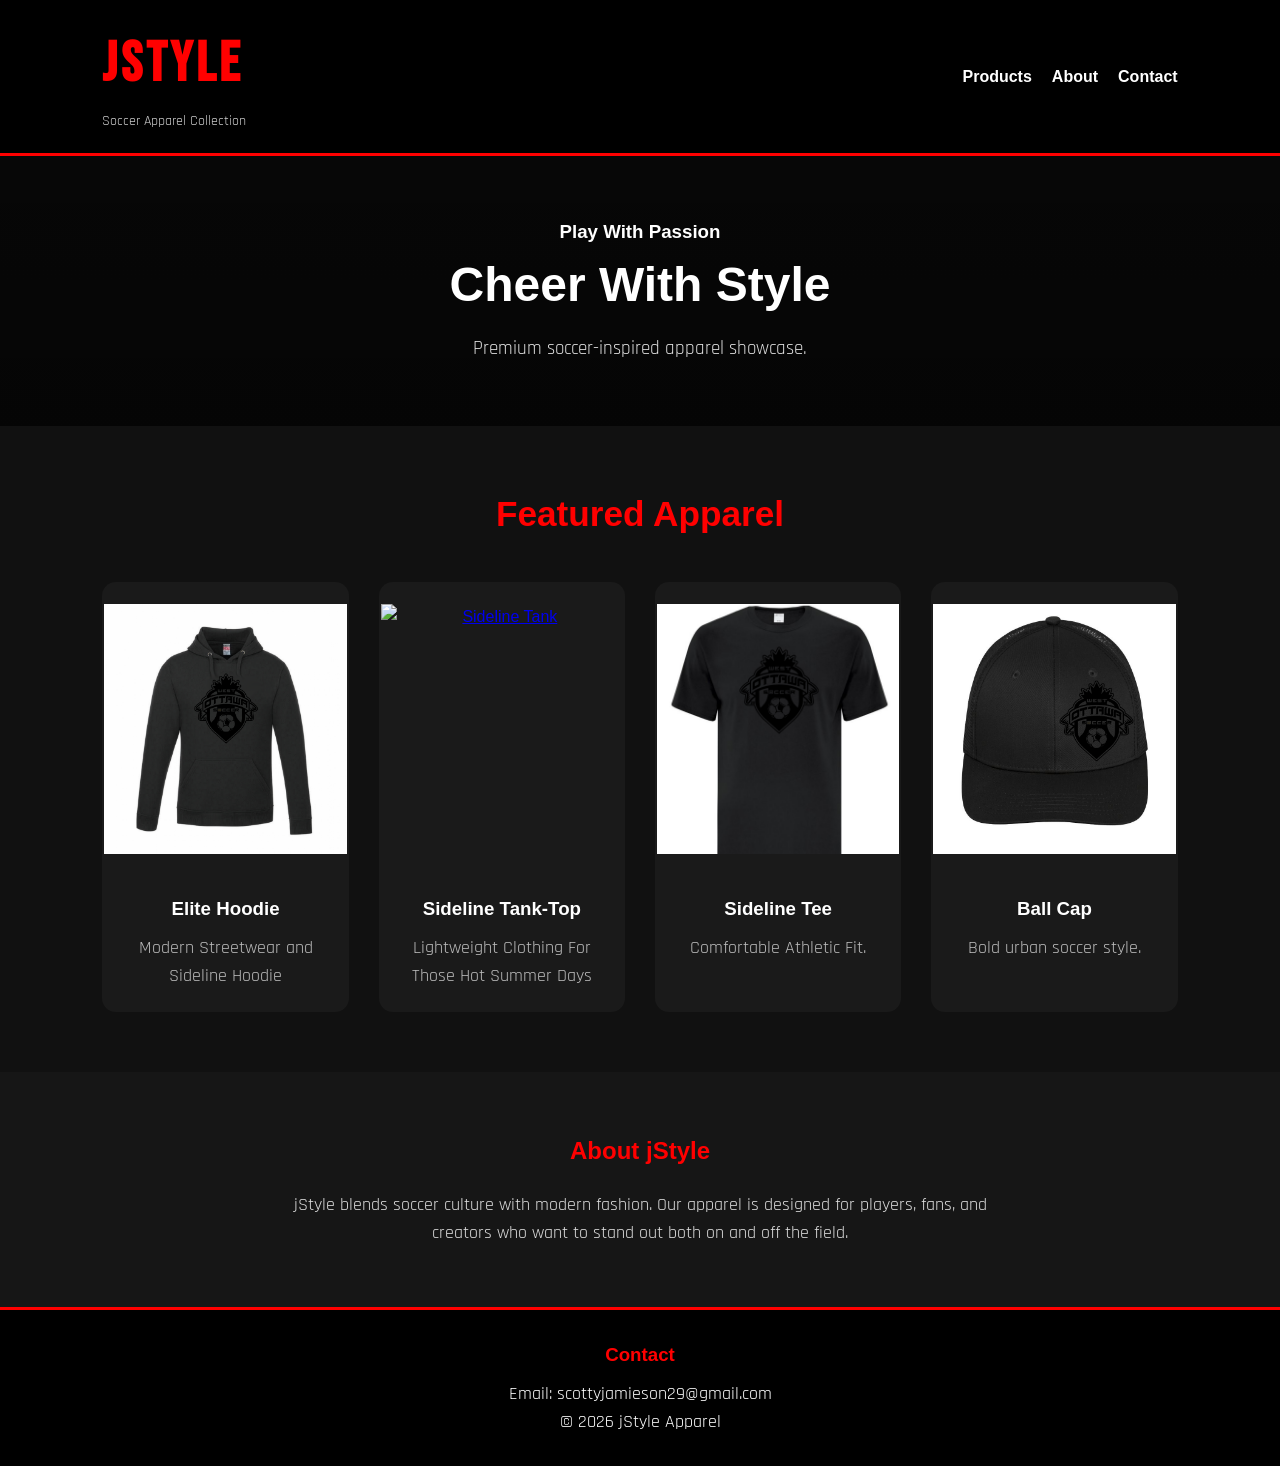
==== index.html @ 885e2597 "Update product image source for Sideline Tank" ====
<!-- index.html -->
<!DOCTYPE html>
<html lang="en">
<head>
  <meta charset="UTF-8" />
  <meta name="viewport" content="width=device-width, initial-scale=1.0"/>

  <title>jStyle Soccer Apparel</title>

  <!-- Google Fonts -->
  <link rel="preconnect" href="https://fonts.googleapis.com">
<link rel="preconnect" href="https://fonts.gstatic.com" crossorigin>

<link href="https://fonts.googleapis.com/css2?family=Bebas+Neue&family=Rajdhani:wght@300;400;500;600;700&display=swap" rel="stylesheet">
  <link rel="stylesheet" href="styles.css" />
</head>
<body>

  <header>
    <div class="logo">
      <h1>jStyle</h1>
      <p>Soccer Apparel Collection</p>
    </div>

    <nav>
      <a href="#products">Products</a>
      <a href="#about">About</a>
      <a href="#contact">Contact</a>
    </nav>
  </header>

  <section class="hero">
    <div class="hero-overlay">
      <h3>Play With Passion</h3>
       <h2>Cheer With Style</h2>
      <p>Premium soccer-inspired apparel showcase.</p>
    </div>
  </section>

  <section id="products" class="products-section">
    <h2>Featured Apparel</h2>

    <div class="products-grid">

      <!-- Product 1 -->
      <div class="product-card">
        <a href="black_hoodie.html" target="_blank">
          <img src="images/black_hoodie.png" alt="Soccer Hoodie">
        </a>
        <div class="product-info">
          <h3>Elite Hoodie</h3>
          <p>Modern Streetwear and Sideline Hoodie</p>
        </div>
      </div>

      <!-- Product 2 -->
      <div class="product-card">
        <a href="images/product2-large.jpg" target="_blank">
          <img src="images/black_Tank.png" alt="Sideline Tank">
        </a>
        <div class="product-info">
          <h3>Sideline Tank-Top</h3>
          <p>Lightweight Clothing For Those Hot Summer Days</p>
        </div>
      </div>

      <!-- Product 3 -->
      <div class="product-card">
        <a href="images/product3-large.jpg" target="_blank">
          <img src="images/black_Tshirt.png" alt="Sideline Shirt">
        </a>
        <div class="product-info">
          <h3>Sideline Tee</h3>
          <p>Comfortable Athletic Fit.</p>
        </div>
      </div>

      <!-- Product 4 -->
      <div class="product-card">
        <a href="images/product4-large.jpg" target="_blank">
          <img src="images/black_hat.png" alt="Ball Cap">
        </a>
        <div class="product-info">
          <h3>Ball Cap</h3>
          <p>Bold urban soccer style.</p>
        </div>
      </div>

    </div>
  </section>

  <section id="about" class="about-section">
    <h2>About jStyle</h2>
    <p>
      jStyle blends soccer culture with modern fashion. Our apparel is designed
      for players, fans, and creators who want to stand out both on and off the field.
    </p>
  </section>

  <footer id="contact">
    <h3>Contact</h3>
    <p>Email: scottyjamieson29@gmail.com</p>
    <p>© 2026 jStyle Apparel</p>
  </footer>

  <script src="script.js"></script>
</body>
</html>
---- styles.css ----
/* styles.css */

* {
  margin: 0;
  padding: 0;
  box-sizing: border-box;
  font-family: Arial, Helvetica, sans-serif;
  
}
.large-image-container img {
  width: 50%;
  height: auto;
  display: block;
  margin: 0 auto;
  transition: transform 0.4s ease;
}
.product-card {
  text-align: center;
}

.product-card img {
  width: 20%;
  height: auto;
  margin: 20px auto;
  display: block;
  transition: transform 0.4s ease;
}
body {
  background-color: #111;
  color: white;
  line-height: 1.6;
  font-family: 'Rajdhani', sans-serif;
}

/* HEADER */

header {
  background: black;
  border-bottom: 3px solid red;
  display: flex;
  justify-content: space-between;
  align-items: center;
  padding: 20px 8%;
  flex-wrap: wrap;
}

.logo h1 {
  color: red;
  font-size: 2.2rem;
    font-family: 'Bebas Neue', sans-serif;
  letter-spacing: 4px;
  font-size: 3.5rem;
}

.logo p {
  color: #ccc;
  font-size: 0.9rem;
}
p {
  font-family: 'Rajdhani', sans-serif;
  font-size: 1.1rem;
}
nav {
  display: flex;
  gap: 20px;
}

nav a {
  color: white;
  text-decoration: none;
  transition: 0.3s;
  font-weight: bold;
}

nav a:hover {
  color: red;
}

/* HERO */

.hero {
  height: 30vh;
  background:
    linear-gradient(rgba(0,0,0,0.6), rgba(0,0,0,0.7)),
    url('images/soccer-bg.jpg') center/cover no-repeat;
  display: flex;
  align-items: center;
  justify-content: center;
  text-align: center;
}

.hero-overlay h2 {
  font-size: 3rem;
  margin-bottom: 10px;
  color: white;
}

.hero-overlay p {
  font-size: 1.2rem;
  color: #ddd;
}

/* PRODUCTS */

.products-section {
  padding: 60px 8%;
}

.products-section h2 {
  text-align: center;
  margin-bottom: 40px;
  color: red;
  font-size: 2.2rem;
}

.products-grid {
  display: grid;
  grid-template-columns: repeat(auto-fit, minmax(230px, 1fr));
  gap: 30px;
}

.product-card {
  background: #1a1a1a;
  border-radius: 14px;
  overflow: hidden;
  transition: transform 0.3s ease,
              box-shadow 0.3s ease;
  border: 2px solid transparent;
}

.product-card:hover {
  transform: translateY(-10px);
  box-shadow: 0 10px 20px rgba(255,0,0,0.35);
  border-color: red;
}

.product-card img {
  width: 100%;
  height: 250px;
  object-fit: cover;
  transition: transform 0.4s ease;
}

.product-card:hover img {
  transform: scale(1.06);
}

.product-info {
  padding: 20px;
}

.product-info h3 {
  margin-bottom: 10px;
  color: white;
}

.product-info p {
  color: #bbb;
}

/* ABOUT */

.about-section {
  background: #161616;
  padding: 60px 8%;
  text-align: center;
}

.about-section h2 {
  color: red;
  margin-bottom: 20px;
}

.about-section p {
  max-width: 700px;
  margin: auto;
  color: #ddd;
}

/* FOOTER */

footer {
  background: black;
  text-align: center;
  padding: 30px;
  border-top: 3px solid red;
}

footer h3 {
  color: red;
  margin-bottom: 10px;
}

/* MOBILE */

@media (max-width: 768px) {

  header {
    flex-direction: column;
    gap: 20px;
  }

  nav {
    flex-wrap: wrap;
    justify-content: center;
  }

  .hero-overlay h2 {
    font-size: 2rem;
  }

  .hero-overlay p {
    font-size: 1rem;
  }

  .product-card img {
    height: 220px;
  }
}
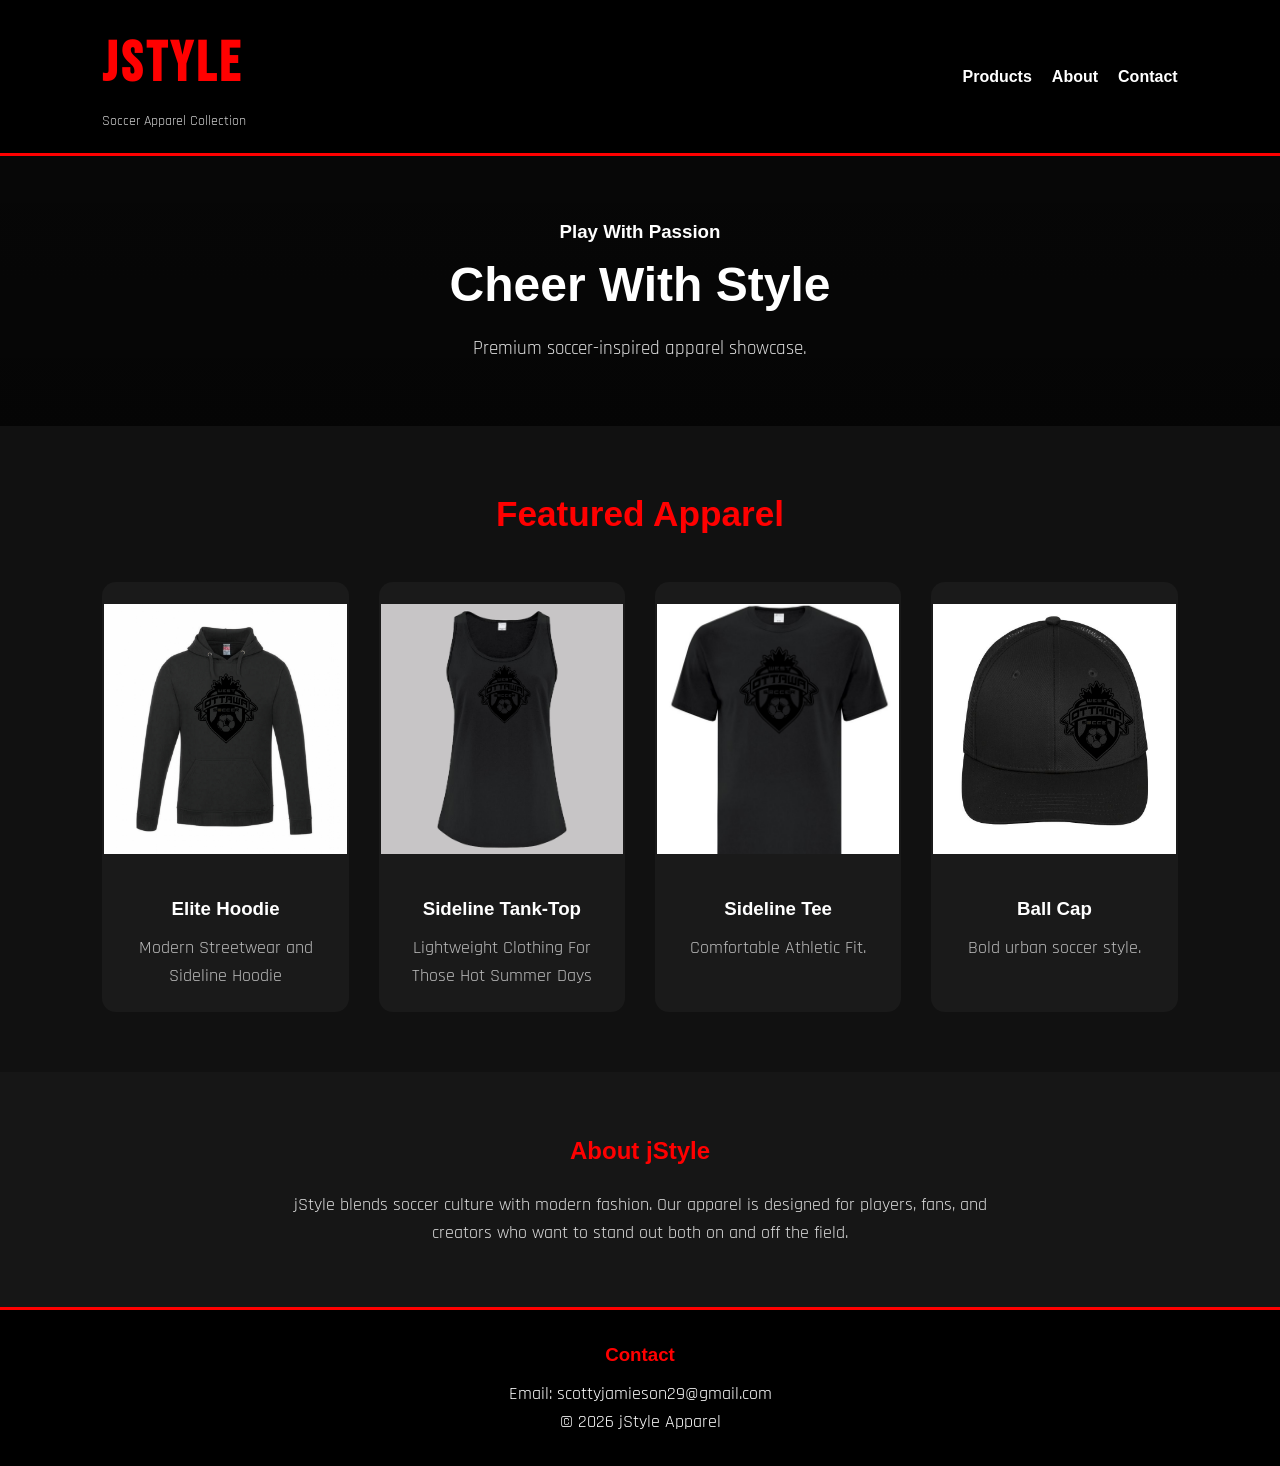
==== commit 6a9c2d9d: "Update product links to specific item pages" ====
--- a/index.html
+++ b/index.html
@@ -55,7 +55,7 @@
 
       <!-- Product 2 -->
       <div class="product-card">
-        <a href="images/product2-large.jpg" target="_blank">
+        <a href="black_tank.html" target="_blank">
           <img src="images/black_Tank.png" alt="Sideline Tank">
         </a>
         <div class="product-info">
@@ -66,7 +66,7 @@
 
       <!-- Product 3 -->
       <div class="product-card">
-        <a href="images/product3-large.jpg" target="_blank">
+        <a href="black_tshirt.html" target="_blank">
           <img src="images/black_Tshirt.png" alt="Sideline Shirt">
         </a>
         <div class="product-info">
@@ -77,7 +77,7 @@
 
       <!-- Product 4 -->
       <div class="product-card">
-        <a href="images/product4-large.jpg" target="_blank">
+        <a href="black_hat.html" target="_blank">
           <img src="images/black_hat.png" alt="Ball Cap">
         </a>
         <div class="product-info">
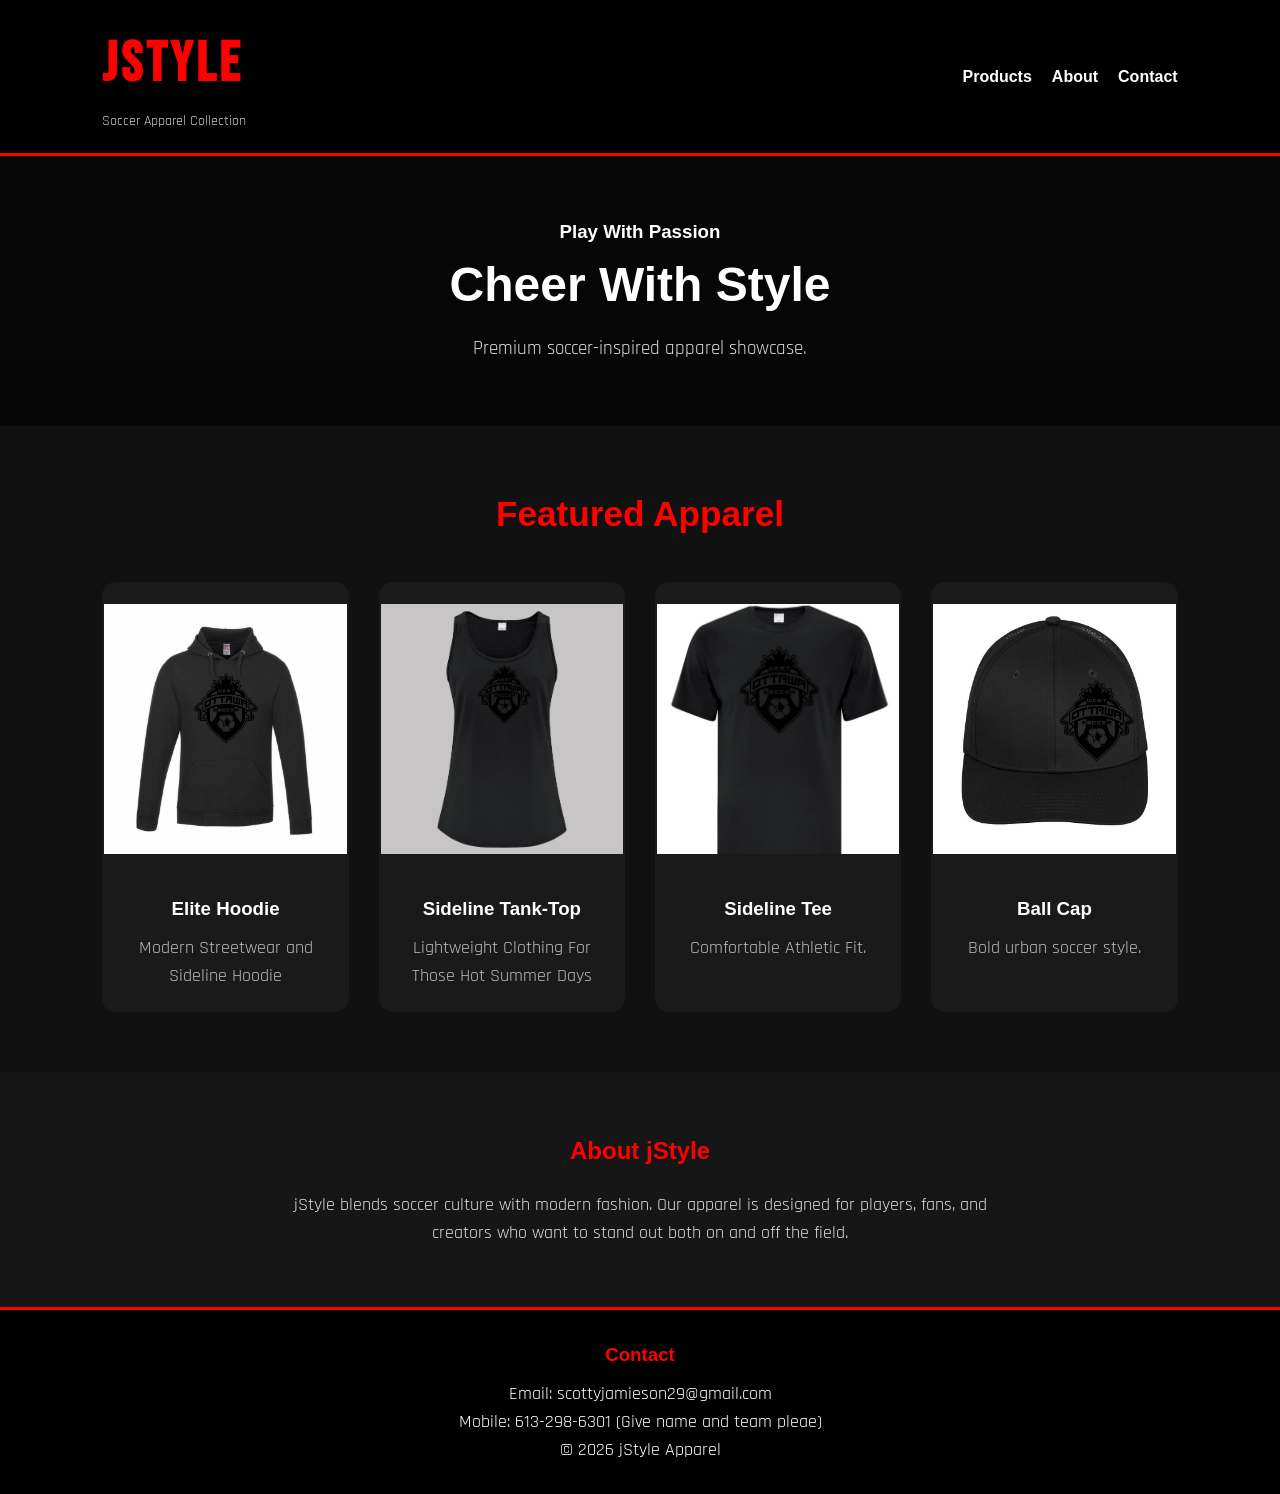
==== commit 258f9557: "Add mobile contact information to footer" ====
--- a/index.html
+++ b/index.html
@@ -100,6 +100,7 @@
   <footer id="contact">
     <h3>Contact</h3>
     <p>Email: scottyjamieson29@gmail.com</p>
+    <p>Mobile: 613-298-6301 (Give name and team pleae)</p>
     <p>© 2026 jStyle Apparel</p>
   </footer>
 
--- a/styles.css
+++ b/styles.css
@@ -8,8 +8,8 @@
   
 }
 .large-image-container img {
-  width: 50%;
-  height: auto;
+  width: auto;
+  height: 700px;
   display: block;
   margin: 0 auto;
   transition: transform 0.4s ease;
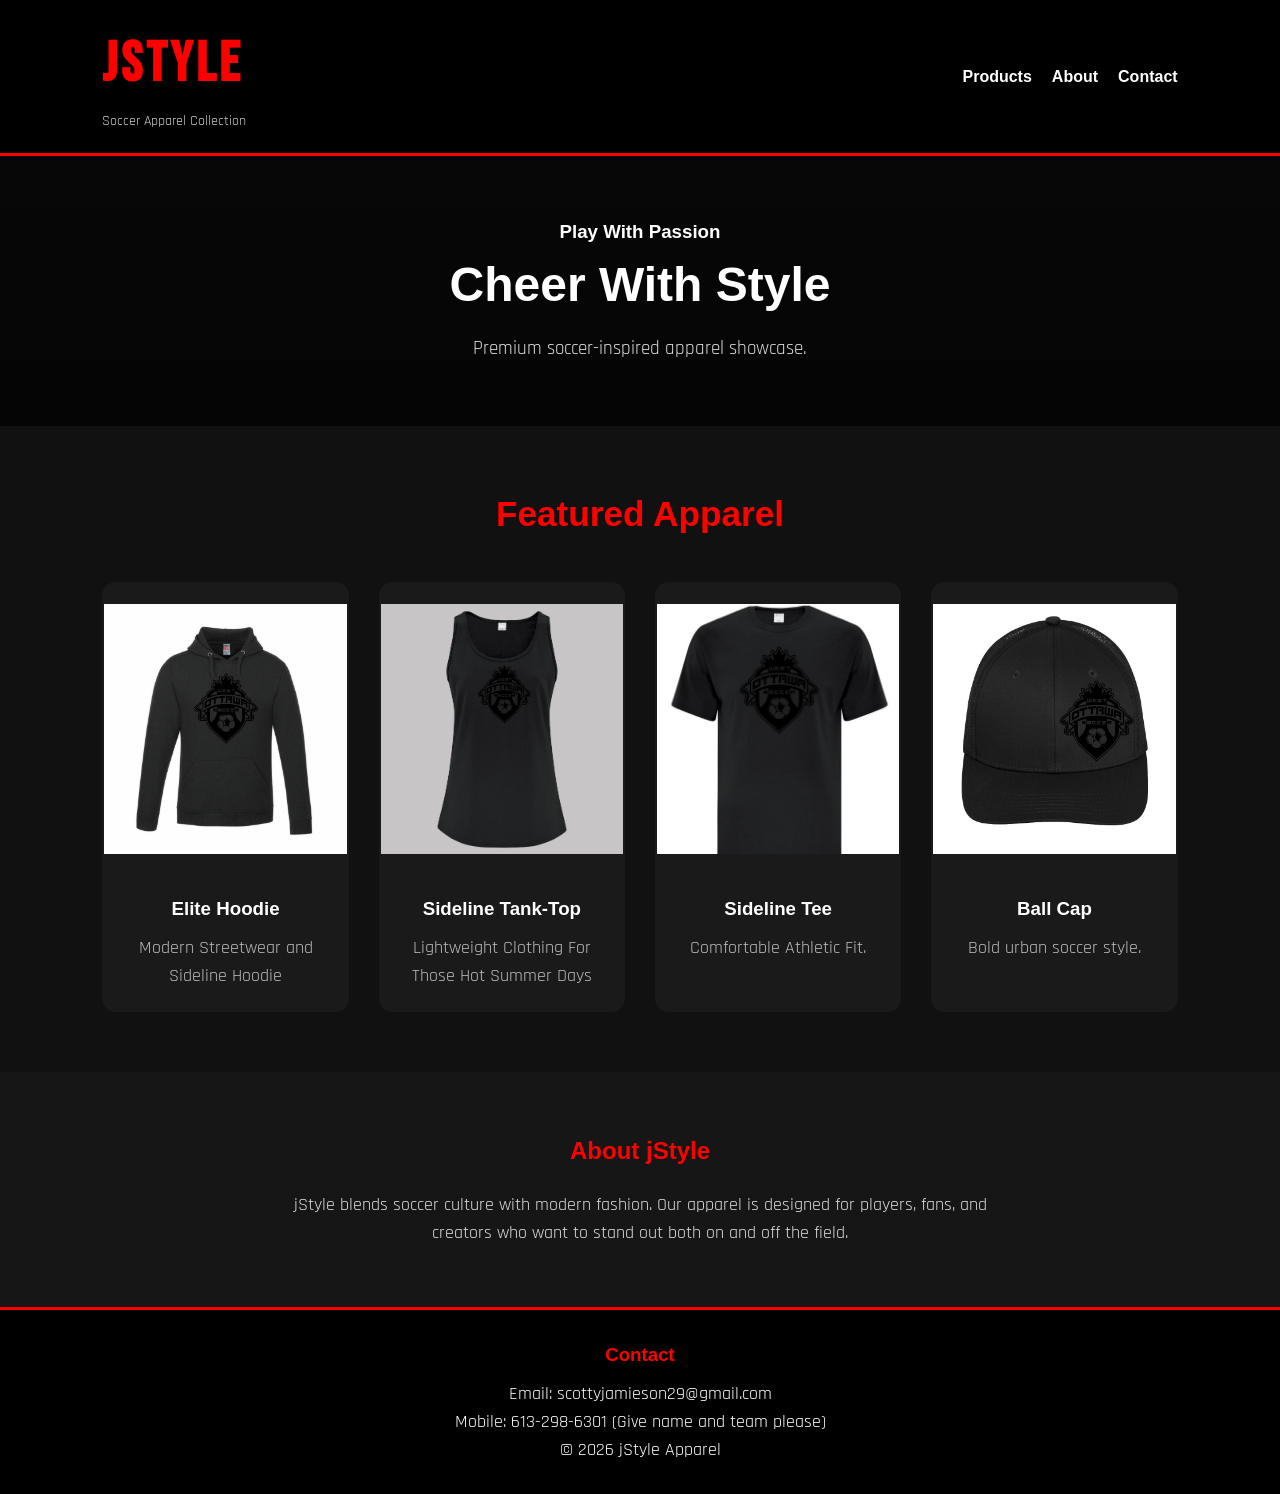
==== commit d4b64be4: "Fix typo in mobile contact information" ====
--- a/index.html
+++ b/index.html
@@ -100,7 +100,7 @@
   <footer id="contact">
     <h3>Contact</h3>
     <p>Email: scottyjamieson29@gmail.com</p>
-    <p>Mobile: 613-298-6301 (Give name and team pleae)</p>
+    <p>Mobile: 613-298-6301 (Give name and team please)</p>
     <p>© 2026 jStyle Apparel</p>
   </footer>
 
--- a/styles.css
+++ b/styles.css
@@ -8,12 +8,25 @@
   
 }
 .large-image-container img {
-  width: auto;
-  height: 700px;
+  width: 100%;
+  height: 100%;
+  object-fit: contain; /* CRITICAL: Ensures the entire shirt fits within the box without distortion */
   display: block;
   margin: 0 auto;
   transition: transform 0.4s ease;
 }
+
+/* Target the container */
+.large-image-container {
+  height: 75vh; /* Forces the container to be exactly 75% of the screen height */
+  width: 100%; /* Ensures it takes up the full width of its parent section */
+  display: flex; /* Flexbox is perfect for centering the image perfectly */
+  justify-content: center;
+  align-items: center;
+  overflow: hidden; /* Prevents the image from spilling out */
+  background-color: #f4f4f4; /* Optional: A light gray background makes product images pop */
+}
+
 .product-card {
   text-align: center;
 }
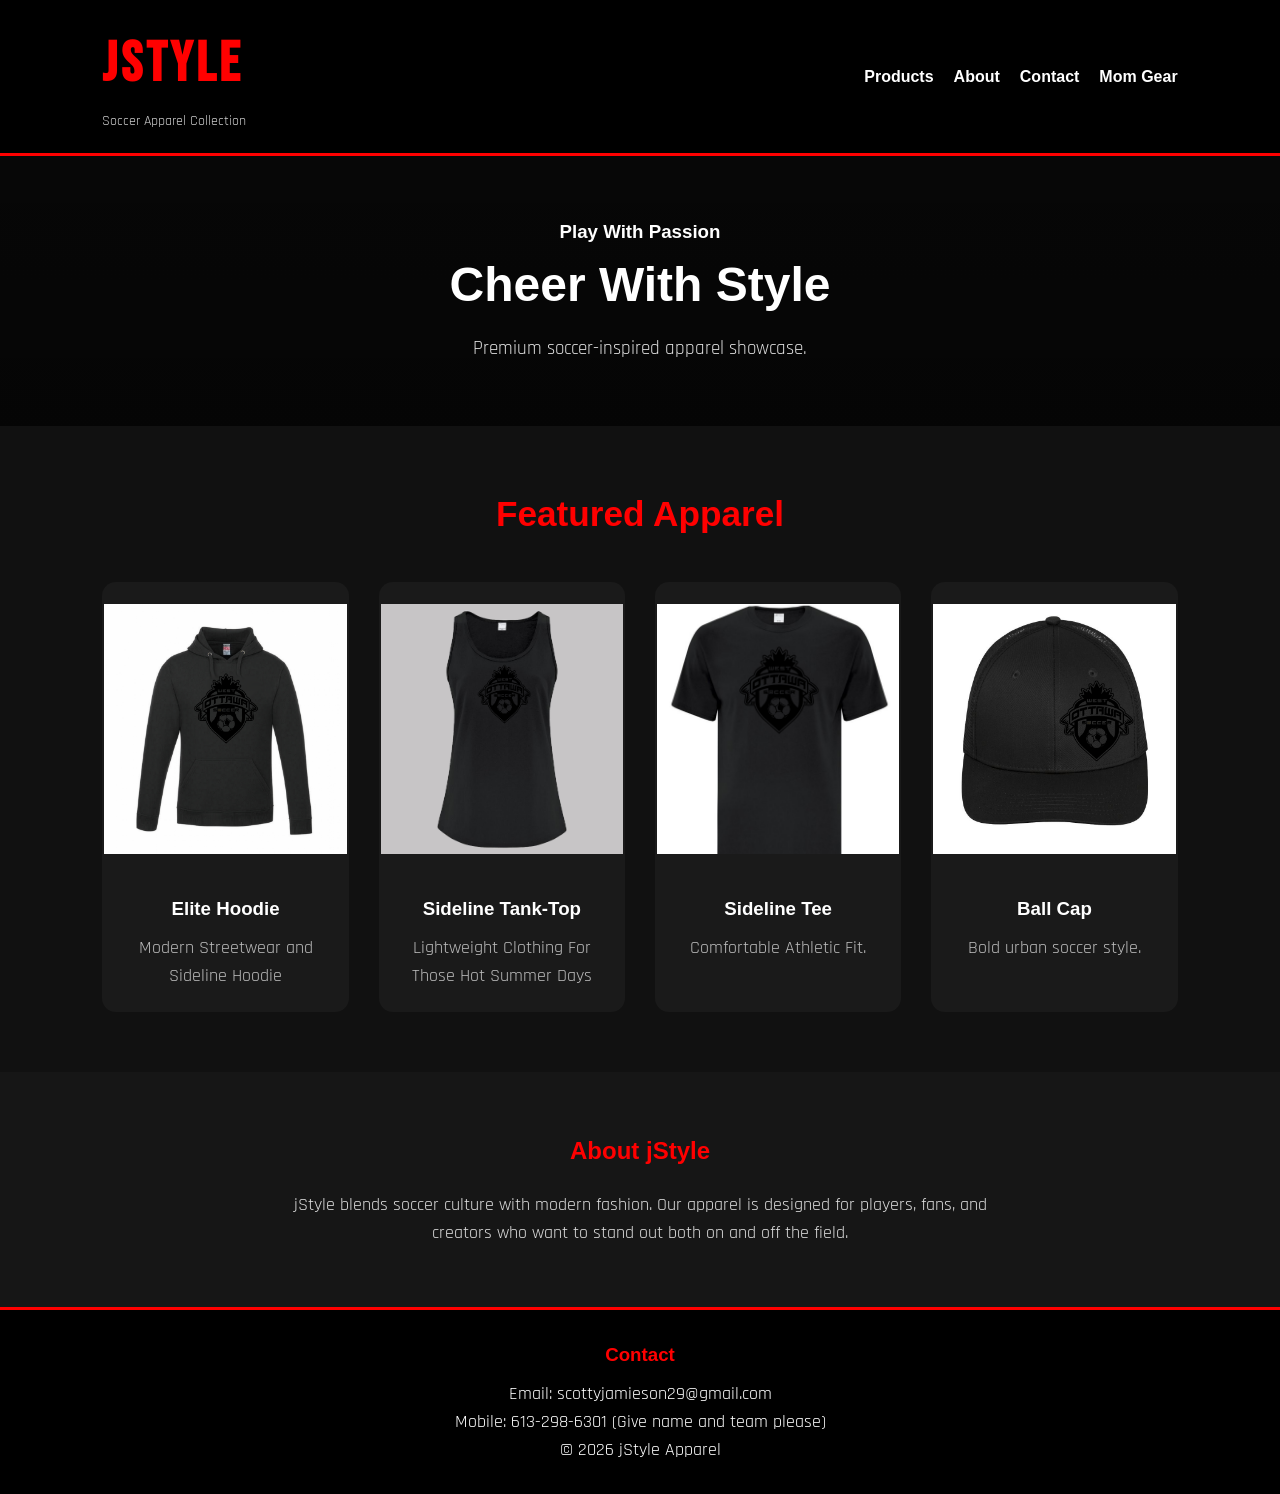
==== commit 3dfbd694: "Add 'Mom Gear' link to navigation" ====
--- a/index.html
+++ b/index.html
@@ -26,6 +26,7 @@
       <a href="#products">Products</a>
       <a href="#about">About</a>
       <a href="#contact">Contact</a>
+      <a href="mom_gear.html">Mom Gear</a>
     </nav>
   </header>
 
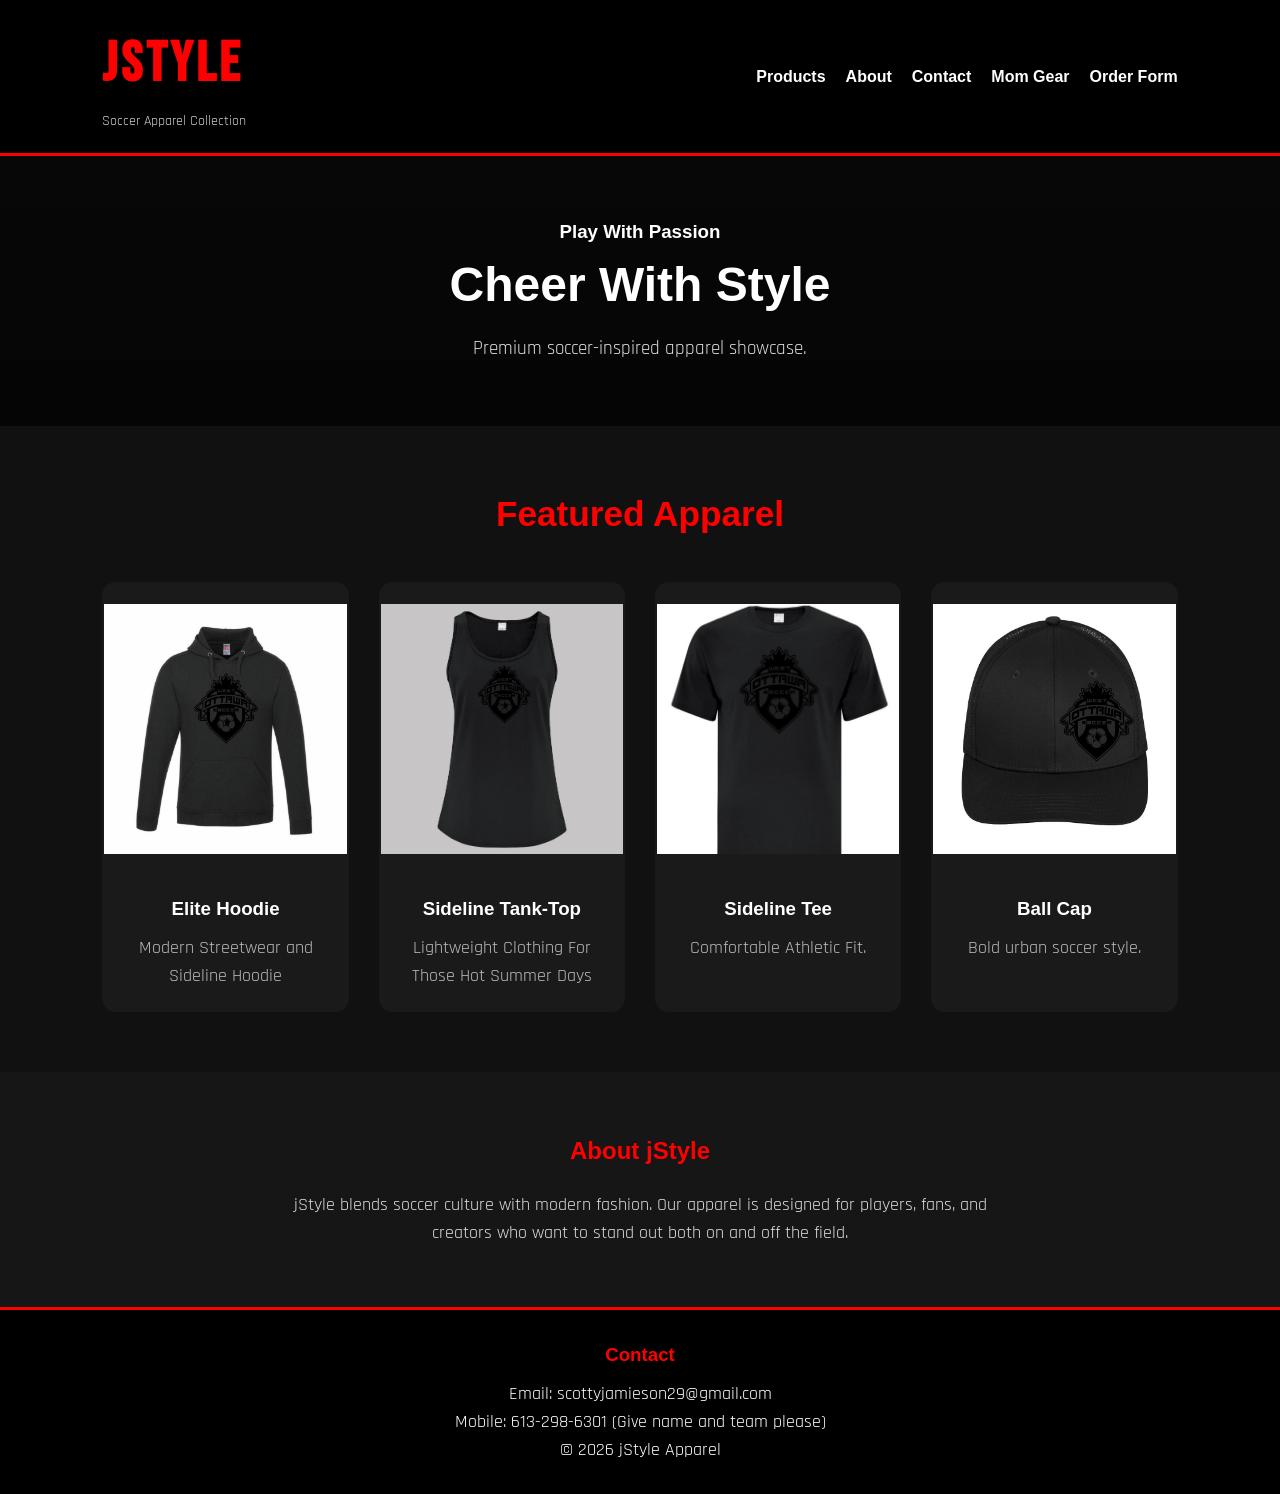
==== commit ca6d67a7: "Add link to Order Form in navigation" ====
--- a/index.html
+++ b/index.html
@@ -4,7 +4,7 @@
 <head>
   <meta charset="UTF-8" />
   <meta name="viewport" content="width=device-width, initial-scale=1.0"/>
-
+  <link rel="icon" type="image/x-icon" href="/images/favicon.png">
   <title>jStyle Soccer Apparel</title>
 
   <!-- Google Fonts -->
@@ -27,6 +27,7 @@
       <a href="#about">About</a>
       <a href="#contact">Contact</a>
       <a href="mom_gear.html">Mom Gear</a>
+      <a href="order_form.html">Order Form</a>
     </nav>
   </header>
 
--- a/styles.css
+++ b/styles.css
@@ -6,6 +6,20 @@
   box-sizing: border-box;
   font-family: Arial, Helvetica, sans-serif;
   
+}
+
+.responsive-img {
+  width: 100%;
+  height: auto;
+  display: block;
+}
+
+/* Desktop adjustments */
+@media (min-width: 768px) {
+  .responsive-img {
+    max-width: 600px; /* adjust to how big you want */
+    margin: 0 auto;   /* centers the image */
+  }
 }
 .large-image-container img {
   width: 100%;
